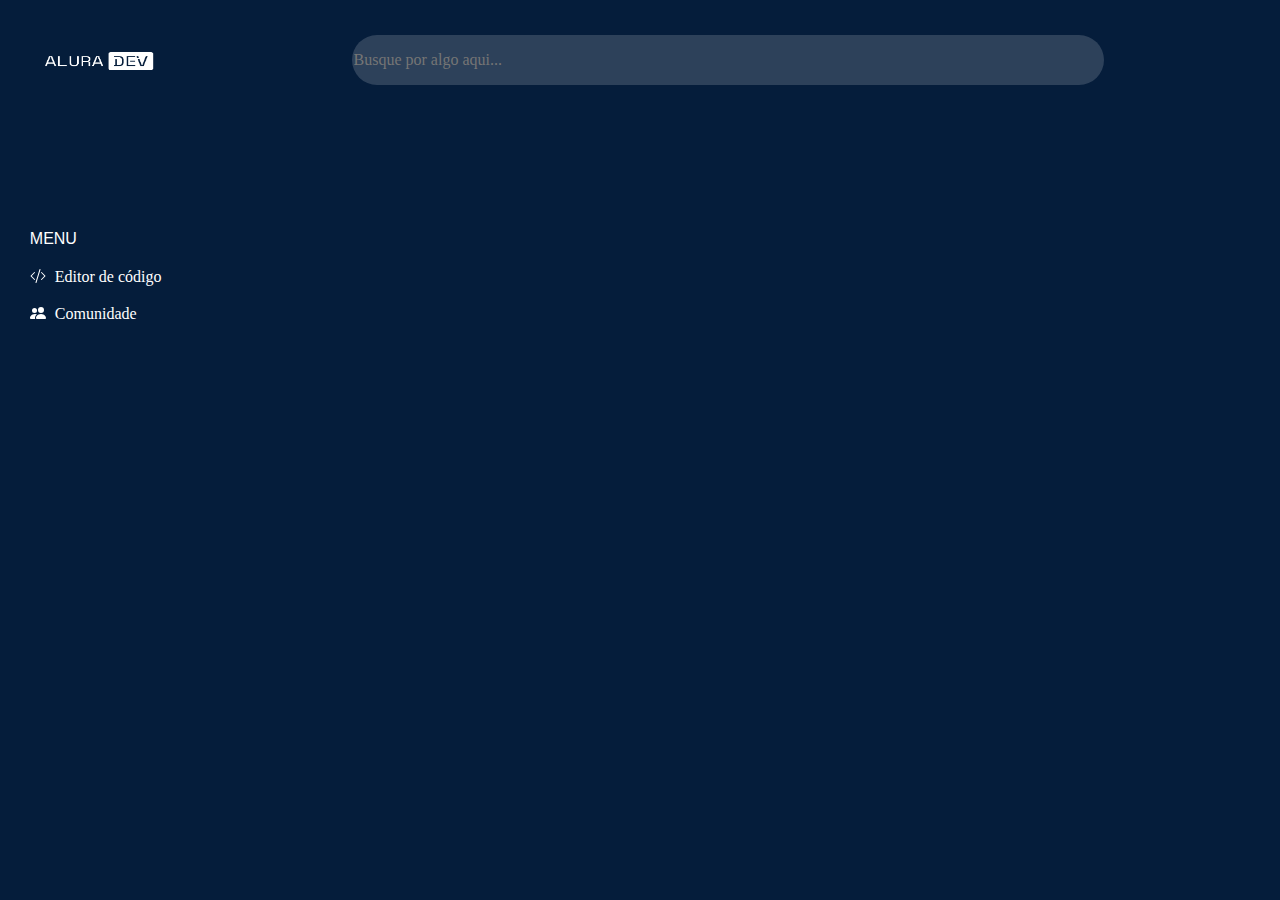
==== html/index.html @ 9a8bb269 "adding styles menu side bar" ====
<!DOCTYPE html>
<html lang="en">
<head>
    <meta charset="UTF-8">
    <meta http-equiv="X-UA-Compatible" content="IE=edge">
    <meta name="viewport" content="width=device-width, initial-scale=1.0">
    <title>Alura Dev Challenge</title>
    <link rel="stylesheet" href="../css/bootstrap.min.css">
    <link rel="stylesheet" href="../css/style.css">
    
</head>
<body>
    <header>
        <div class="cabecalho">
            <img src="../img/logo-alura-dev.png" alt="" class="img-logo">
            <input type="text" class="search-field" placeholder="Busque por algo aqui...">
             <img src="../img/profile-pic.png" alt="" class="profile">
        </div>  
    </header>
    <main>
        <div class="menu">

            <h1>Menu</h1>
            <p class="selector">
                <svg xmlns="http://www.w3.org/2000/svg" width="16" height="16" fill="currentColor" class="bi bi-code-slash" viewBox="0 0 16 16">
                    <path d="M10.478 1.647a.5.5 0 1 0-.956-.294l-4 13a.5.5 0 0 0 .956.294l4-13zM4.854 4.146a.5.5 0 0 1 0 .708L1.707 8l3.147 3.146a.5.5 0 0 1-.708.708l-3.5-3.5a.5.5 0 0 1 0-.708l3.5-3.5a.5.5 0 0 1 .708 0zm6.292 0a.5.5 0 0 0 0 .708L14.293 8l-3.147 3.146a.5.5 0 0 0 .708.708l3.5-3.5a.5.5 0 0 0 0-.708l-3.5-3.5a.5.5 0 0 0-.708 0z"/>
                  </svg>
                <a href="#">
                Editor de código</a></p>
                <br>
                <p class="selector">
                    <svg xmlns="http://www.w3.org/2000/svg" width="16" height="16" fill="currentColor" class="bi bi-people-fill" viewBox="0 0 16 16">
                        <path d="M7 14s-1 0-1-1 1-4 5-4 5 3 5 4-1 1-1 1H7zm4-6a3 3 0 1 0 0-6 3 3 0 0 0 0 6z"/>
                        <path fill-rule="evenodd" d="M5.216 14A2.238 2.238 0 0 1 5 13c0-1.355.68-2.75 1.936-3.72A6.325 6.325 0 0 0 5 9c-4 0-5 3-5 4s1 1 1 1h4.216z"/>
                        <path d="M4.5 8a2.5 2.5 0 1 0 0-5 2.5 2.5 0 0 0 0 5z"/>
                      </svg>
                    <a href="#">
                    Comunidade</a></p>
        </div>
    </main>

</body>
</html>
---- css/style.css ----
html, body, div, span, applet, object, iframe,
h1, h2, h3, h4, h5, h6, p, blockquote, pre,
a, abbr, acronym, address, big, cite, code,
del, dfn, em, img, ins, kbd, q, s, samp,
small, strike, strong, sub, sup, tt, var,
b, u, i, center,
dl, dt, dd, ol, ul, li,
fieldset, form, label, legend,
table, caption, tbody, tfoot, thead, tr, th, td,
article, aside, canvas, details, embed, 
figure, figcaption, footer, header, hgroup, 
menu, nav, output, ruby, section, summary,
time, mark, audio, video {
	margin: 0;
	padding: 0;
	border: 0;
	font-size: 100%;
	font: inherit;
	vertical-align: baseline;
}
/* HTML5 display-role reset for older browsers */
article, aside, details, figcaption, figure, 
footer, header, hgroup, menu, nav, section {
	display: block;
}
body {
	line-height: 1;
}
ol, ul {
	list-style: none;
}
blockquote, q {
	quotes: none;
}
blockquote:before, blockquote:after,
q:before, q:after {
	content: '';
	content: none;
}
table {
	border-collapse: collapse;
	border-spacing: 0;
}


/* =========== HEADER =========== */


body{
    background-color: #051D3B;
}

.cabecalho{
    width: 1356px;
    height: 56px;
    top: 32px;
    left: 32px;
    position: absolute;
    display: flex;
    align-items: center;
    justify-content: space-between;
}

.img-logo{
    width: 135px;
    height: 35px;
}
textarea:focus, input:focus{
    box-shadow: 0 0 0 0;
    outline: 0;
}
.search-field{
 width: 752px;
 height: 50px;
 border-radius: 50px 50px 50px;
 gap: 8px;
 background: rgba(255, 255, 255, 0.16);
 border-style: hidden;
 color: #fff;
}

.profile{
    width: 100px;
    height: 50px;
}

/* =========== MENU-BAR =========== */

.menu{
    position: absolute;
    left: 2.33%;
    right: 8.33%;
    top: 25.67%;
    bottom: 16.67%
}

.selector svg{
    color: white;
    margin-right: 5px;
    margin-bottom: 5px;
}
.selector a{
    text-decoration: none;
    color: #fff;
    cursor: pointer;
}

.selector a:hover{
    color: rgba(240, 181, 181, 0.333);
    text-decoration: underline;
}

 .menu h1{
    width: 51px;
    height: 12px;
    text-transform: uppercase;
    top: 128px;
    left: 32px;
    margin-bottom: 25px;
    font-weight: 400;
    font-family: sans-serif;
    color: #fff;
}
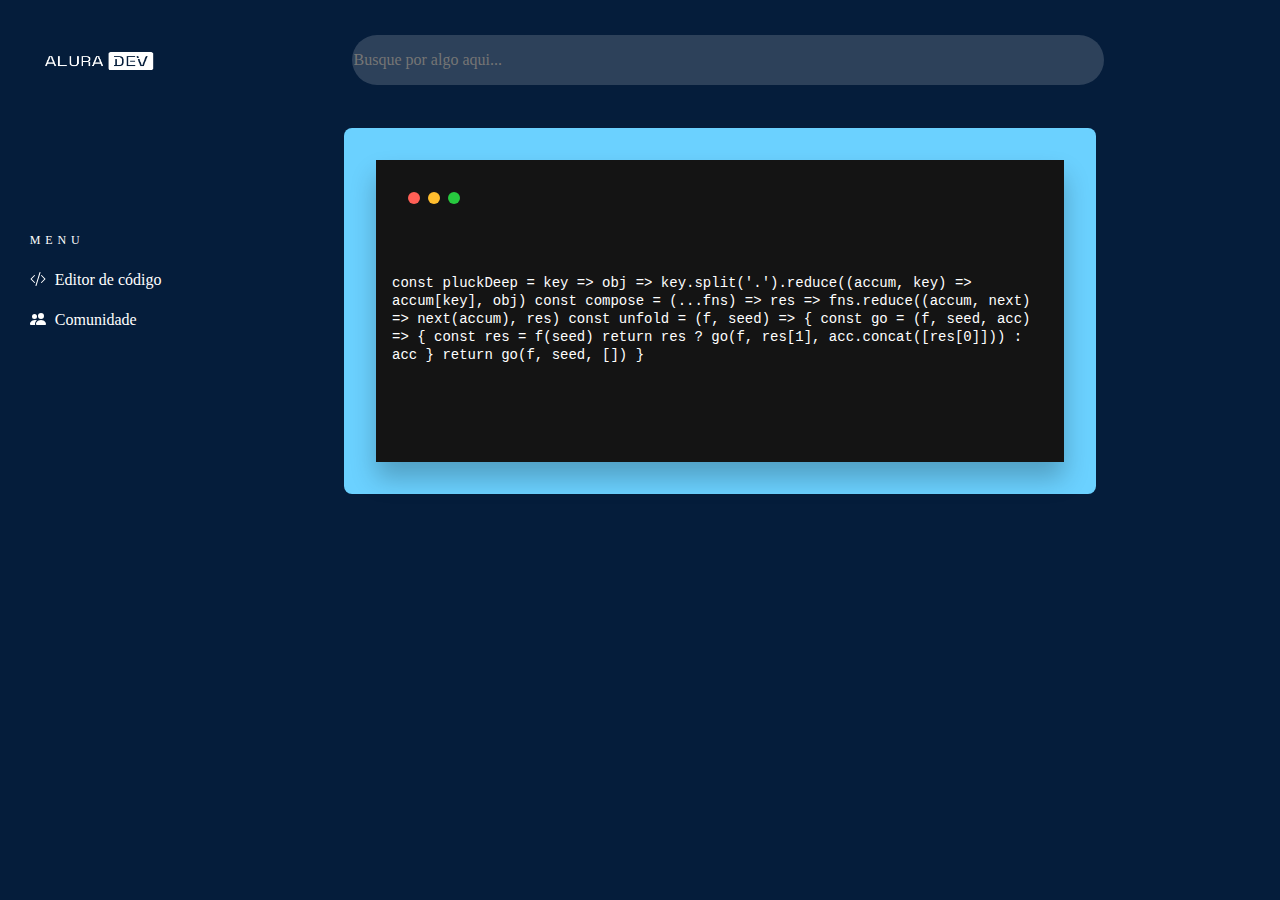
==== commit a3bd4b3f: "add editor de texto" ====
--- a/html/index.html
+++ b/html/index.html
@@ -37,6 +37,33 @@
                     <a href="#">
                     Comunidade</a></p>
         </div>
+
+        <div class="text-container">
+            <div class="text-editor">
+                <div class="small-dot-1"></div>
+                
+                <div class="small-dot-2"></div>
+                
+                <div class="small-dot-3"></div>
+
+                <div class="editor-container">
+                    <p>
+                        const pluckDeep = key => obj => key.split('.').reduce((accum, key) => accum[key], obj)
+    
+    const compose = (...fns) => res => fns.reduce((accum, next) => next(accum), res)
+    
+    const unfold = (f, seed) => {
+      const go = (f, seed, acc) => {
+        const res = f(seed)
+        return res ? go(f, res[1], acc.concat([res[0]])) : acc
+      }
+      return go(f, seed, [])
+    }
+                    </p>
+            </div>
+           
+            </div>
+        </div>
     </main>
 
 </body>
--- a/css/style.css
+++ b/css/style.css
@@ -86,6 +86,17 @@
 
 /* =========== MENU-BAR =========== */
 
+/* ===========FONTS=========== */
+
+@import url('https://fonts.googleapis.com/css2?family=Nuosu+SIL&display=swap');
+
+@import url('https://fonts.googleapis.com/css2?family=Roboto+Mono:ital,wght@1,100&display=swap');
+
+
+
+
+/* ===========FONTS=========== */
+
 .menu{
     position: absolute;
     left: 2.33%;
@@ -103,6 +114,11 @@
     text-decoration: none;
     color: #fff;
     cursor: pointer;
+    font-family: 'Nuosu SIL', serif;
+    font-weight: 400;
+    font-size: 16px;
+    line-height: 24px;
+
 }
 
 .selector a:hover{
@@ -118,6 +134,90 @@
     left: 32px;
     margin-bottom: 25px;
     font-weight: 400;
-    font-family: sans-serif;
+    font-family: 'Nuosu SIL', serif;
     color: #fff;
-}+    font-size: 12px;
+    line-height: 18px;
+    letter-spacing: 0.4em;
+}
+
+/* =========== TEXT BOX =========== */
+
+.text-container{
+    width: 752px;
+    background-color: #fff;
+    height: 366px;
+    margin-top: 128px;
+    margin-left: 344px;
+    border-radius: 8px;
+    padding: 32px;
+    gap: 10px;
+    position: absolute;
+    display: flex;
+    flex-direction: column;
+    align-items: flex-start;
+    padding: 32px;
+    background: #6bd1ff;
+}
+
+.text-editor{
+    width: 688px;
+    height: 302px;
+    display: flex;
+    flex-direction: column;
+    align-items: flex-start;
+    padding: 16px;
+    gap: 24px;
+    box-shadow: 0px 16px 24px rgba(0,0,0,0.24);
+    background: #141414;
+    flex: none;
+    order: 0;
+    flex-grow: 0;
+}
+
+.small-dot-1{
+    position: absolute;
+    width: 12px;
+    height: 12px;
+    margin-left: 16px;
+    margin-top: 16px;
+    background: #ff5f56;
+    border-radius: 50%;
+}
+.small-dot-2{
+    position: absolute;
+    width: 12px;
+    height: 12px;
+    margin-left: 36px;
+    margin-top: 16px;
+    background: #FFBD2E;
+    border-radius: 50%;
+}
+
+.small-dot-3{
+    position: absolute;
+    width: 12px;
+    height: 12px;
+    margin-left: 56px;
+    margin-top: 16px;
+    background: #27C93F;
+    border-radius: 50%;
+}
+
+.editor-container p{
+    width: 656px;
+    height: 234px;
+    font-family: 'Roboto Mono', monospace;
+    font-style: normal;
+    font-weight: 400;
+    font-size: 14px;
+    line-height: 18px;
+    color: #fff;
+    flex: none;
+    order: 1;
+    flex-grow: 0;
+    margin-top: 15%;
+}
+
+
+
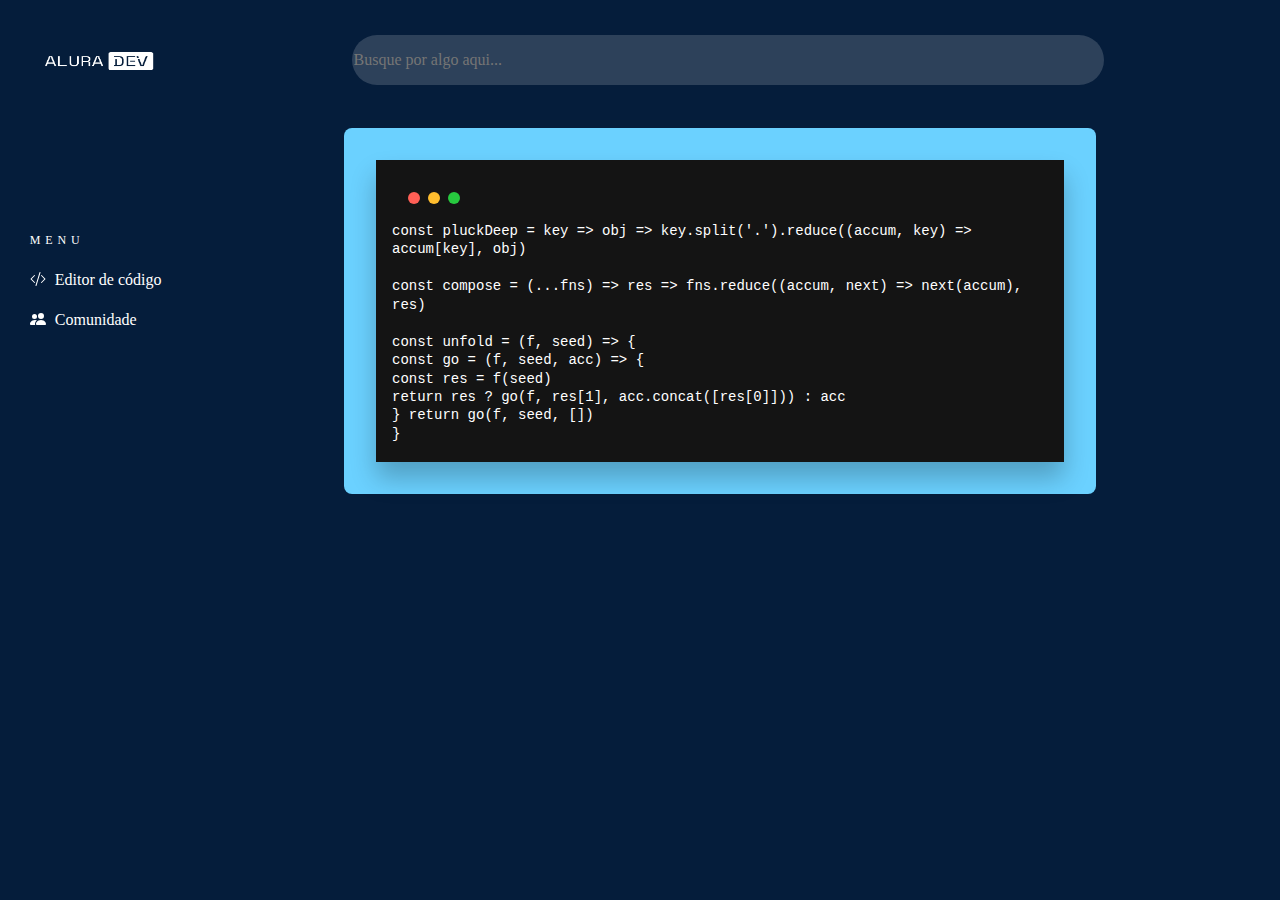
==== commit de734447: "finished text-field" ====
--- a/html/index.html
+++ b/html/index.html
@@ -48,20 +48,20 @@
 
                 <div class="editor-container">
                     <p>
-                        const pluckDeep = key => obj => key.split('.').reduce((accum, key) => accum[key], obj)
+                        const pluckDeep = key => obj => key.split('.').reduce((accum, key) => <br> accum[key], obj) <br> <br>
     
-    const compose = (...fns) => res => fns.reduce((accum, next) => next(accum), res)
+                    const compose = (...fns) => res => fns.reduce((accum, next) => next(accum), <br> res) 
+                    <br>
     
-    const unfold = (f, seed) => {
-      const go = (f, seed, acc) => {
-        const res = f(seed)
-        return res ? go(f, res[1], acc.concat([res[0]])) : acc
-      }
-      return go(f, seed, [])
-    }
+                    <br> const unfold = (f, seed) => { <br>
+                    const go = (f, seed, acc) => { <br>
+                     const res = f(seed) <br>
+                    return res ? go(f, res[1], acc.concat([res[0]])) : acc <br>
+                     }
+                     return go(f, seed, []) <br>
+                    }
                     </p>
-            </div>
-           
+            </div> 
             </div>
         </div>
     </main>
--- a/css/style.css
+++ b/css/style.css
@@ -211,13 +211,13 @@
     font-style: normal;
     font-weight: 400;
     font-size: 14px;
-    line-height: 18px;
+    line-height: 18.46px;
     color: #fff;
     flex: none;
     order: 1;
     flex-grow: 0;
-    margin-top: 15%;
-}
-
-
-
+    margin-top: 7%;
+}
+
+
+
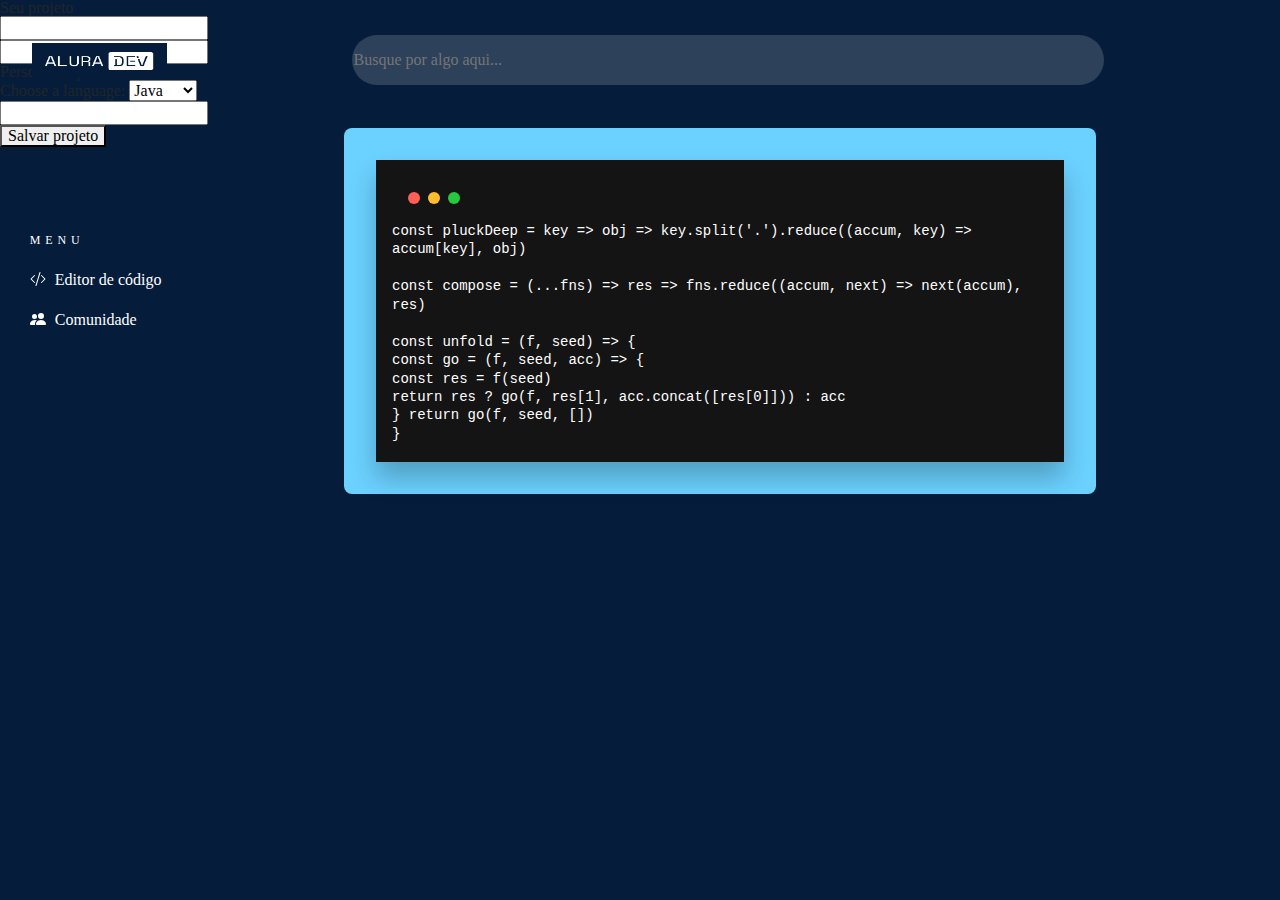
==== commit 6115cbde: "add basic structure side-menu" ====
--- a/html/index.html
+++ b/html/index.html
@@ -66,5 +66,40 @@
         </div>
     </main>
 
+    <aside>
+        <div class="title-project">
+            <h1>Seu projeto</h1>
+        </div>
+        <div class="description-field">
+            <div class="name-project">
+                <input type="text">
+            </div>
+            <div class="description-proj">
+                <input type="text">
+            </div>
+        </div>
+
+        <div class="personalizing">
+            <h1>Personalização</h1>
+        </div>
+        <div class="lang-selector">
+            <label for="lang">Choose a language:</label>
+
+            <select name="lang" id="lang">
+              <option value="volvo">Java</option>
+              <option value="saab">Python</option>
+              <option value="mercedes">C#</option>
+              <option value="audi">PHP</option>
+            </select>
+        </div>
+        <div class="emppty-space">
+            <input type="text">
+        </div>
+
+        <div class="save-btn">
+            <button>Salvar projeto</button>
+        </div>
+    </aside>
+
 </body>
 </html>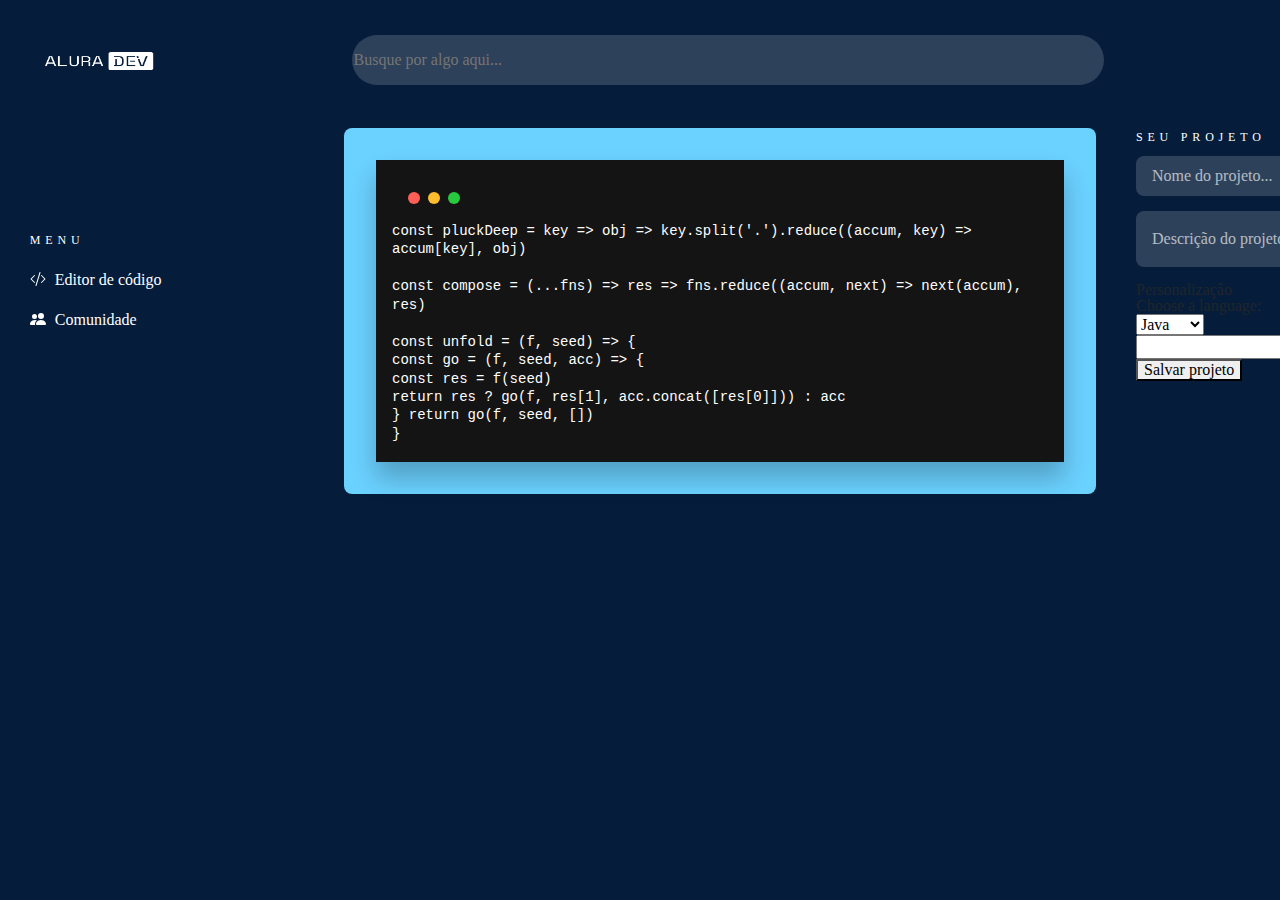
==== commit f54c6c99: "add projects name and title styles" ====
--- a/html/index.html
+++ b/html/index.html
@@ -67,37 +67,38 @@
     </main>
 
     <aside>
-        <div class="title-project">
-            <h1>Seu projeto</h1>
-        </div>
-        <div class="description-field">
-            <div class="name-project">
+
+        <div class="side-bar-menu">
+            <div class="title-project">
+                <h1>Seu projeto</h1>
+            </div>
+            <div class="name-field">
+               <input type="text" placeholder="    Nome do projeto...">
+            </div>
+            <div class="description-field">
+                <input type="text" placeholder="    Descrição do projeto...">
+            </div>
+    
+            <div class="personalizing">
+                <h1>Personalização</h1>
+            </div>
+            <div class="lang-selector">
+                <label for="lang">Choose a language:</label>
+    
+                <select name="lang" id="lang">
+                  <option value="volvo">Java</option>
+                  <option value="saab">Python</option>
+                  <option value="mercedes">C#</option>
+                  <option value="audi">PHP</option>
+                </select>
+            </div>
+            <div class="emppty-space">
                 <input type="text">
             </div>
-            <div class="description-proj">
-                <input type="text">
+    
+            <div class="save-btn">
+                <button>Salvar projeto</button>
             </div>
-        </div>
-
-        <div class="personalizing">
-            <h1>Personalização</h1>
-        </div>
-        <div class="lang-selector">
-            <label for="lang">Choose a language:</label>
-
-            <select name="lang" id="lang">
-              <option value="volvo">Java</option>
-              <option value="saab">Python</option>
-              <option value="mercedes">C#</option>
-              <option value="audi">PHP</option>
-            </select>
-        </div>
-        <div class="emppty-space">
-            <input type="text">
-        </div>
-
-        <div class="save-btn">
-            <button>Salvar projeto</button>
         </div>
     </aside>
 
--- a/css/style.css
+++ b/css/style.css
@@ -219,5 +219,91 @@
     margin-top: 7%;
 }
 
-
-
+/* =========== SIDE MENU =========== */
+
+.side-bar-menu{
+    position: absolute;
+    width: 130px;
+    height: 18px;
+    margin-left: 1136px;
+    margin-top: 128px;
+}
+
+.title-project{
+    width: 130px;
+    height: 18px;
+    margin-bottom: 10px;
+    font-family: 'Nuosu SIL', serif;
+    font-style: normal;
+    font-size: 12px;
+    font-weight: 400;
+    line-height: 18px;
+    letter-spacing: 0.4em;
+    text-transform: uppercase;
+    color: #fff;
+}
+.name-field input{
+    display: flex;
+    flex-direction: column;
+    align-items: flex-start;
+    padding: 0px;
+    gap: 8px;
+    width: 272px;
+    height: 40px;
+    border-radius: 8px;
+    background-color: rgba(255, 255, 255, 0.16);
+    flex: none;
+    order: 0;
+    align-items: stretch;
+    flex-grow: 0; 
+    margin-bottom: 15px;
+    border-style: hidden;
+    color: #fff;
+}
+
+.description-field input{
+    display: flex;
+    flex-direction: column;
+    align-items: flex-start;
+    padding: 0px;
+    gap: 8px;
+    width: 272px;
+    height: 56px;
+    border-radius: 8px;
+    background-color: rgba(255, 255, 255, 0.16);
+    flex: none;
+    order: 0;
+    align-items: stretch;
+    flex-grow: 0; 
+    margin-bottom: 15px;
+    border-style: hidden;
+    color: #fff;
+}
+
+ .name-field input::placeholder{
+    width: 159px;
+    height: 24px;
+    font-family: 'Nuosu SIL', serif;
+    font-weight: 400;
+    font-size: 16px;
+    line-height: 24px;
+    color: #fff;
+    opacity: 0.64;
+    flex: none;
+    order: 0;
+    flex-grow: 0;
+}
+
+.description-field input::placeholder{
+    width: 159px;
+    height: 24px;
+    font-family: 'Nuosu SIL', serif;
+    font-weight: 400;
+    font-size: 16px;
+    line-height: 24px;
+    color: #fff;
+    opacity: 0.64;
+    flex: none;
+    order: 0;
+    flex-grow: 0;
+}
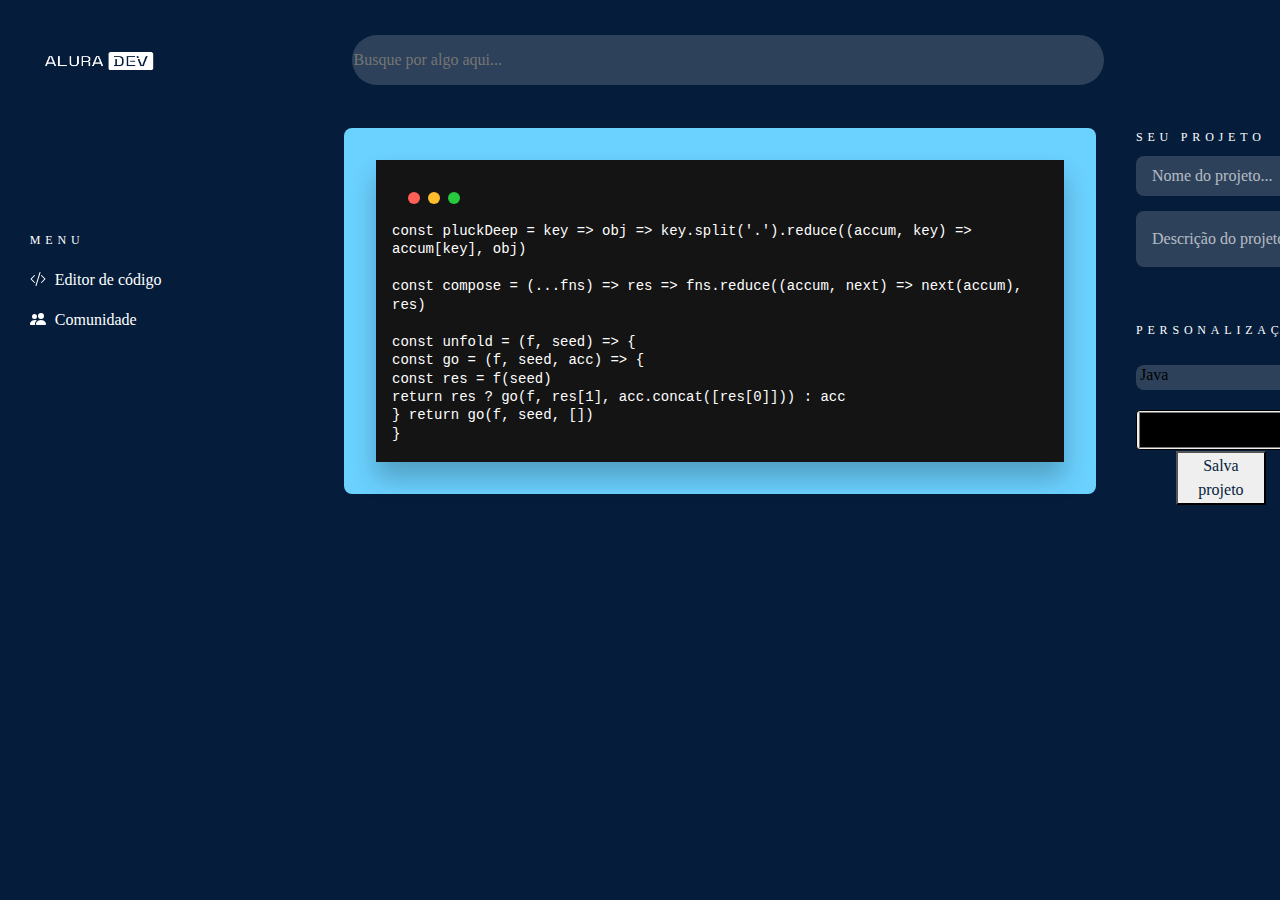
==== commit 59dced3d: "almost finishing side menu" ====
--- a/html/index.html
+++ b/html/index.html
@@ -82,9 +82,9 @@
             <div class="personalizing">
                 <h1>Personalização</h1>
             </div>
+            
             <div class="lang-selector">
-                <label for="lang">Choose a language:</label>
-    
+                <label for="lang"></label>
                 <select name="lang" id="lang">
                   <option value="volvo">Java</option>
                   <option value="saab">Python</option>
@@ -92,12 +92,14 @@
                   <option value="audi">PHP</option>
                 </select>
             </div>
-            <div class="emppty-space">
-                <input type="text">
+            <div class="empty-space">
+                <input type="color">
             </div>
     
-            <div class="save-btn">
-                <button>Salvar projeto</button>
+            <div class="save">
+                
+                <button>Salva projeto       
+                </button>
             </div>
         </div>
     </aside>
--- a/css/style.css
+++ b/css/style.css
@@ -307,3 +307,65 @@
     order: 0;
     flex-grow: 0;
 }
+
+.personalizing{
+    width: 170px;
+    height: 18px;
+    color: #fff;
+    margin-bottom: 10px;
+    margin-top: 54px;
+    font-family: 'Nuosu SIL', serif;
+    font-style: normal;
+    font-weight: 400;
+    font-size: 12px;
+    line-height: 18px;
+    letter-spacing: 0.4em;
+    text-transform: uppercase;   
+}
+
+.lang-selector select{
+    display: flex;
+    flex-direction: column;
+    align-items: flex-start;
+    padding: 0px;
+    gap: 8px;
+    width: 272px;
+    height: 25px;
+    background: rgba(255, 255, 255, 0.16);
+    border-radius: 8px;
+    flex: none;
+    order: 0;
+    align-self: stretch;
+    border-style: hidden;
+    margin-bottom: 20px;
+}
+
+#lang option{
+    width: 80px;
+    height: 24px;
+    font-family: 'Nuosu SIL', serif;
+    color: (255, 255, 255, 0.16);
+    font-style: normal;
+    background: rgba(255, 255, 255, 0.16);
+    overflow: hidden;
+    margin-left: 5px;
+}
+
+.empty-space input{
+    width: 256px;
+    height: 40px;
+    border-radius: 4px;
+}
+
+.save button{
+    margin-top: 28.57;
+    margin-left: 30.67%;
+    margin-bottom: 28.57%;
+    font-family: 'Nuosu SIL', serif;
+    font-style: normal;
+    font-weight: 400;
+    font-size: 16px;
+    line-height: 24px;
+    text-align: center;
+    color: #051d3b;
+}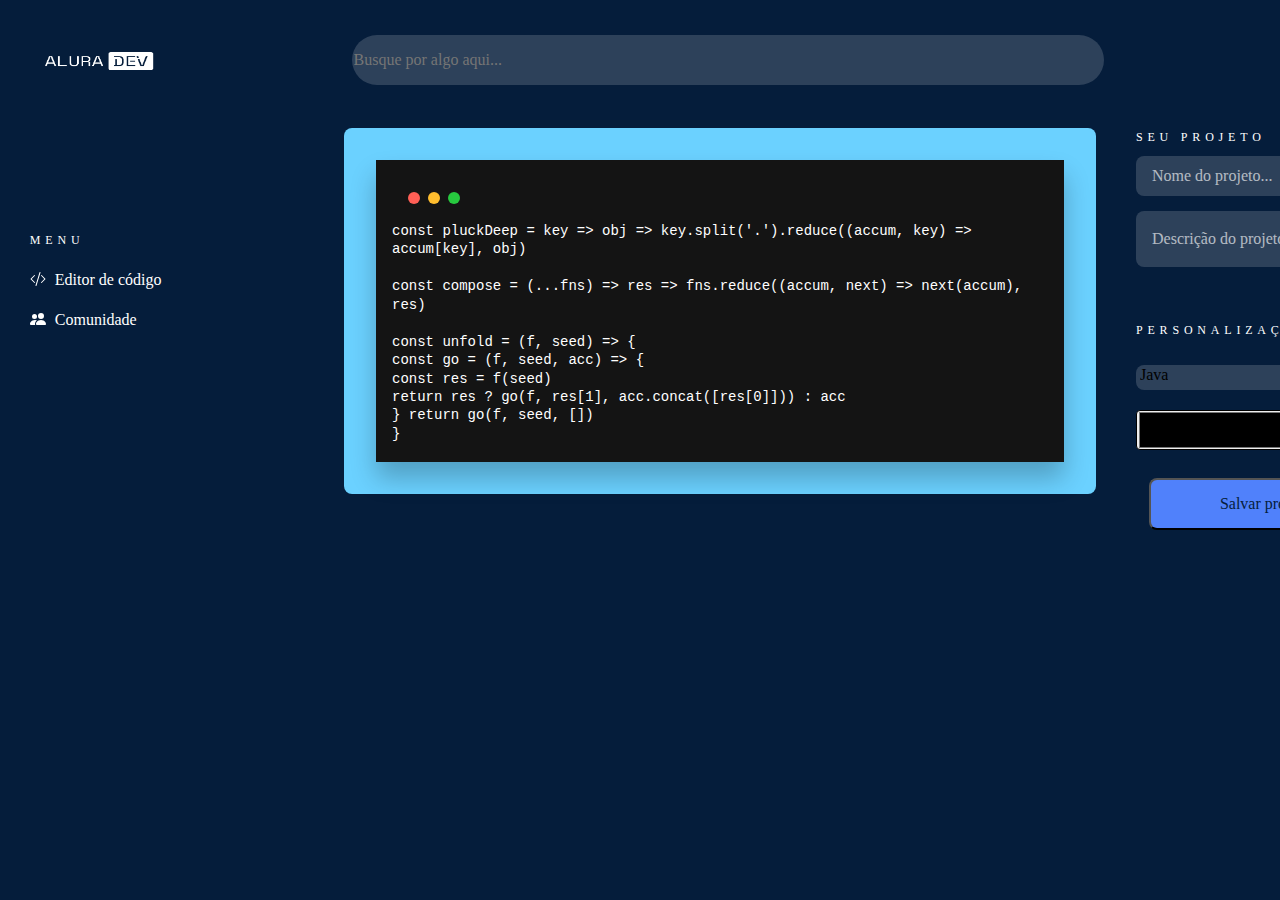
==== commit 58a150d7: "add save button" ====
--- a/html/index.html
+++ b/html/index.html
@@ -96,9 +96,9 @@
                 <input type="color">
             </div>
     
-            <div class="save">
+            <div class="btn">
                 
-                <button>Salva projeto       
+                <button>Salvar projeto       
                 </button>
             </div>
         </div>
--- a/css/style.css
+++ b/css/style.css
@@ -357,10 +357,12 @@
     border-radius: 4px;
 }
 
-.save button{
-    margin-top: 28.57;
-    margin-left: 30.67%;
-    margin-bottom: 28.57%;
+.btn button{
+    width: 232px;
+    height: 52px;
+    background: rgba(80, 129, 251, 1);
+    ;
+    margin-top: 20px;
     font-family: 'Nuosu SIL', serif;
     font-style: normal;
     font-weight: 400;
@@ -368,4 +370,5 @@
     line-height: 24px;
     text-align: center;
     color: #051d3b;
+    border-radius: 8px;
 }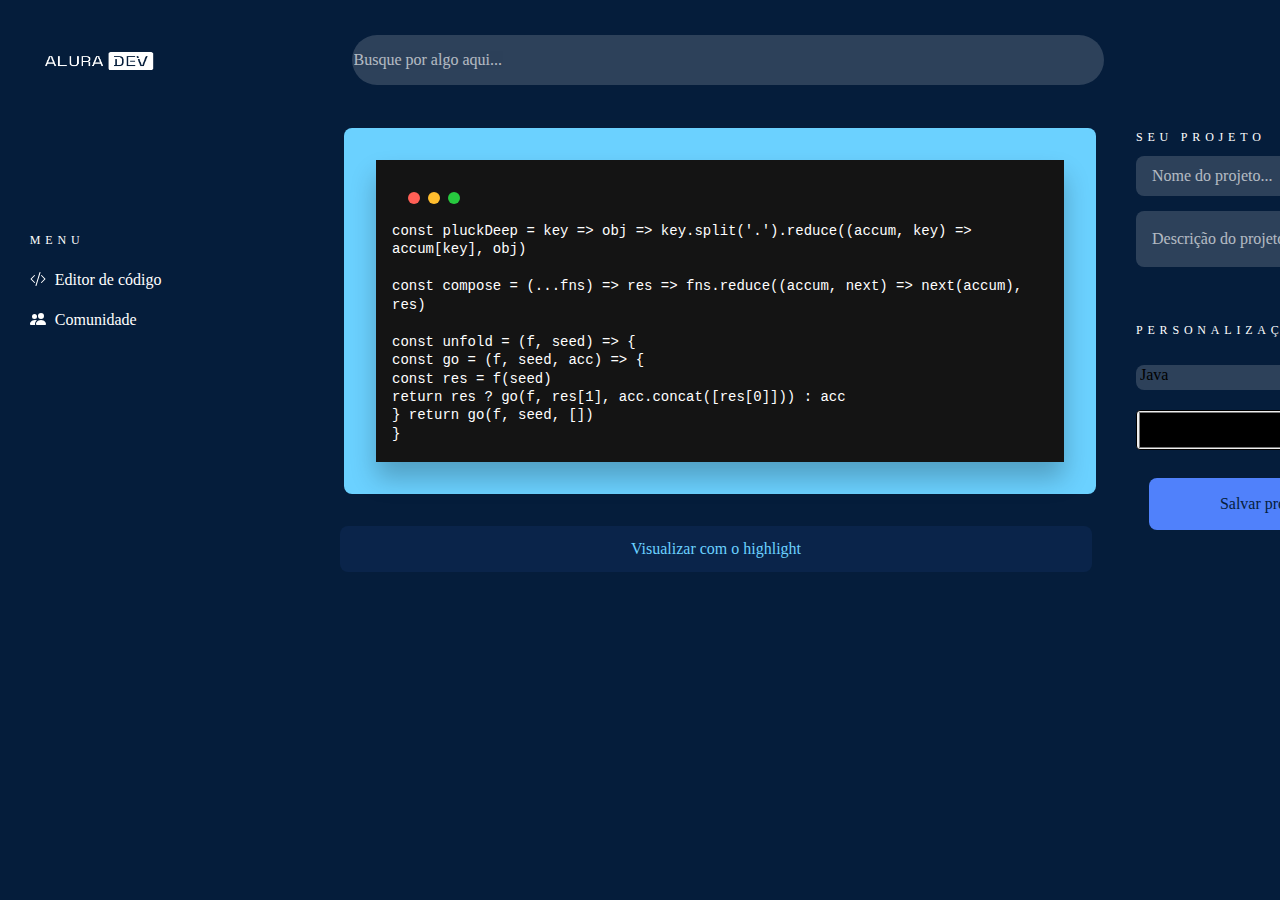
==== commit 550087e3: "finished static main-page" ====
--- a/html/index.html
+++ b/html/index.html
@@ -63,6 +63,11 @@
                     </p>
             </div> 
             </div>
+
+        </div>
+
+        <div class="add-syntax-highlight">
+            <button>Visualizar com o highlight</button>
         </div>
     </main>
 
--- a/css/style.css
+++ b/css/style.css
@@ -79,6 +79,20 @@
  color: #fff;
 }
 
+.search-field::placeholder{
+    display: flex;
+    color: rgba(255, 255, 255, 1);
+    width: 150px;
+    margin-top: 16px;
+    opacity: 64%;
+    font-size: 16px;
+    line-height: 24px;
+    flex: none;
+    order: 0;
+    flex-grow: 0;
+    align-items: center;
+}
+
 .profile{
     width: 100px;
     height: 50px;
@@ -306,6 +320,7 @@
     flex: none;
     order: 0;
     flex-grow: 0;
+    box-sizing: border-box;
 }
 
 .personalizing{
@@ -344,7 +359,7 @@
     width: 80px;
     height: 24px;
     font-family: 'Nuosu SIL', serif;
-    color: (255, 255, 255, 0.16);
+    color: #6bd1ff;
     font-style: normal;
     background: rgba(255, 255, 255, 0.16);
     overflow: hidden;
@@ -371,4 +386,25 @@
     text-align: center;
     color: #051d3b;
     border-radius: 8px;
+    border: none;
+    cursor: pointer;
+}
+.btn button:hover{
+    background-color: rgb(18, 83, 248);
+}
+
+.add-syntax-highlight button{
+    position: absolute;
+    margin-top: 526px;
+    margin-left: 340px;
+    width: 752px;
+    height: 46px;
+    background: rgba(80, 129, 251, 0.08);
+    color: #6bd1ff;
+    border-radius: 8px;
+    cursor: pointer;
+    border: none;
+}
+.add-syntax-highlight button:hover{
+    background: rgba(30, 92, 248, 0.08);
 }